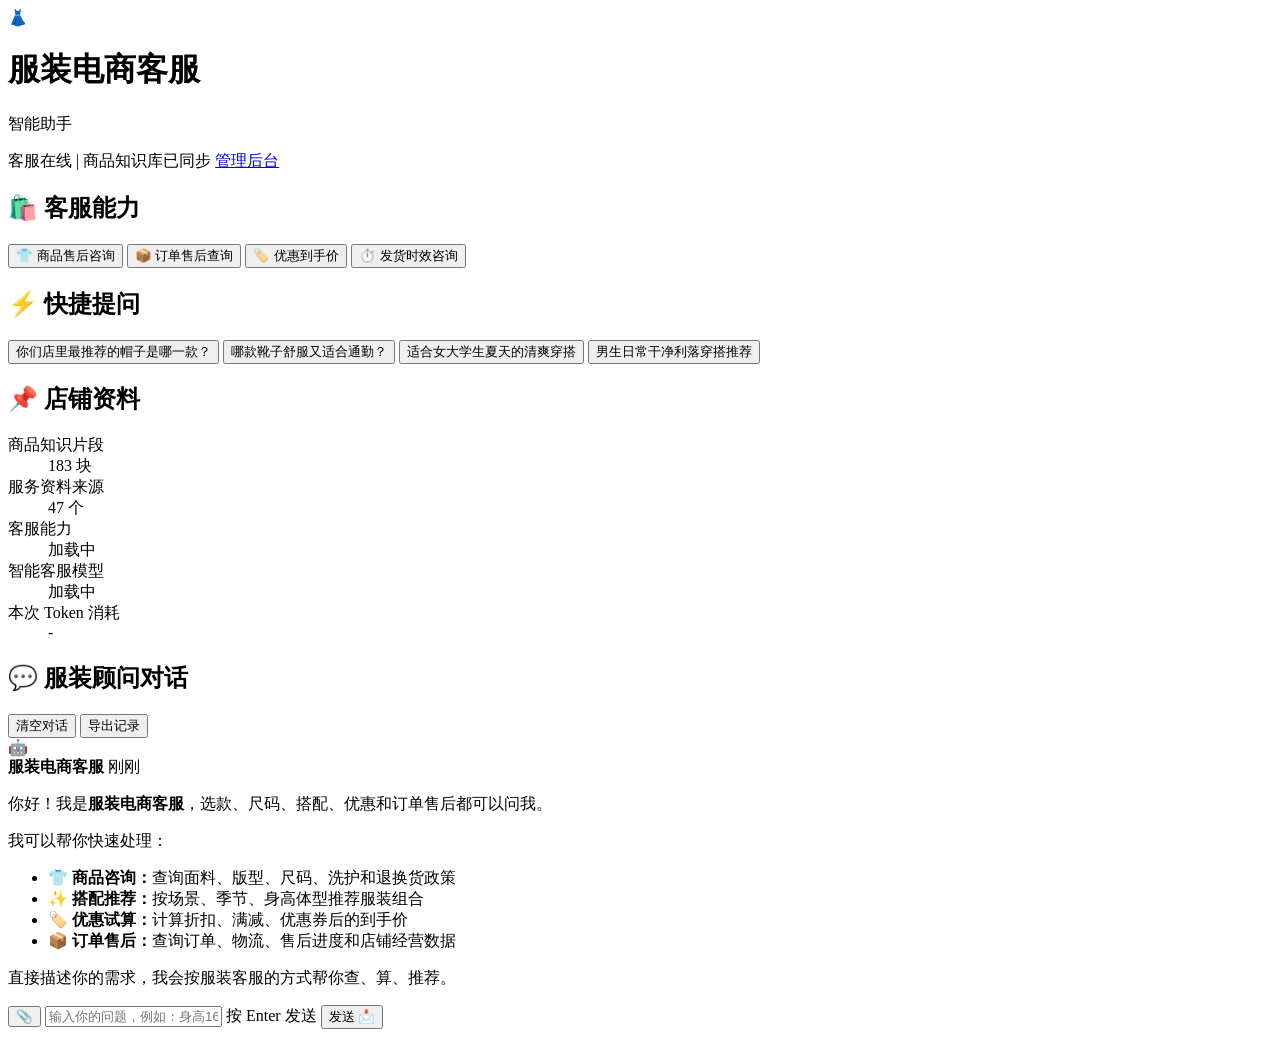
==== app/static/index.html @ fb8857f1 "Initial commit: 服装电商智能客服系统 基于 LangChain + RAG + Agent 的服装电商智能客服系统，支持： - 智能对话（多轮对话、上下文记忆、SSE 流式输出） - " ====
<!doctype html>
<html lang="zh-CN">
  <head>
    <meta charset="utf-8" />
    <meta name="viewport" content="width=device-width, initial-scale=1" />
    <title>服装电商客服 - 智能助手</title>
    <link rel="stylesheet" href="/static/styles.css" />
    <script src="https://cdn.jsdelivr.net/npm/marked/marked.min.js"></script>
  </head>
  <body>
    <main class="shell">
      <header class="topbar">
        <div class="brand">
          <div class="brand-icon">👗</div>
          <div>
            <h1>服装电商客服</h1>
            <p>智能助手</p>
          </div>
        </div>
        <div class="agent-status" id="agentStatus">
          <span class="status-dot"></span>
          <span>客服在线 | 商品知识库已同步</span>
          <a href="/admin" class="admin-link" target="_blank">管理后台</a>
        </div>
      </header>

      <section class="workspace">
        <aside class="sidebar">
          <section class="panel capability-panel">
            <h2>🛍️ 客服能力</h2>
            <button class="nav-item active" data-prompt="查询纯棉T恤的面料、尺码建议和退换货政策">
              <span>👕</span>
              <span>商品售后咨询</span>
            </button>
            <button class="nav-item" data-prompt="查询最近订单量、热销款和售后处理情况">
              <span>📦</span>
              <span>订单售后查询</span>
            </button>
            <button class="nav-item" data-prompt="原价259元的牛仔裤打8折，再用满200减30券，最终多少钱？">
              <span>🏷️</span>
              <span>优惠到手价</span>
            </button>
            <button class="nav-item" data-prompt="帮我确认现在日期，以及今天下单大概什么时候发货">
              <span>⏱️</span>
              <span>发货时效咨询</span>
            </button>
          </section>

          <section class="panel quick-panel">
            <h2>⚡ 快捷提问</h2>
            <button class="quick-item">你们店里最推荐的帽子是哪一款？</button>
            <button class="quick-item">哪款靴子舒服又适合通勤？</button>
            <button class="quick-item">适合女大学生夏天的清爽穿搭</button>
            <button class="quick-item">男生日常干净利落穿搭推荐</button>
          </section>

          <section class="panel stats-panel">
            <h2>📌 店铺资料</h2>
            <dl>
              <div>
                <dt>商品知识片段</dt>
                <dd>183 块</dd>
              </div>
              <div>
                <dt>服务资料来源</dt>
                <dd>47 个</dd>
              </div>
              <div>
                <dt>客服能力</dt>
                <dd id="toolsCount">加载中</dd>
              </div>
              <div>
                <dt>智能客服模型</dt>
                <dd id="modelName">加载中</dd>
              </div>
              <div>
                <dt>本次 Token 消耗</dt>
                <dd id="tokenUsage">-</dd>
              </div>
            </dl>
          </section>
        </aside>

        <section class="chat-card">
          <div class="chat-header">
            <h2>💬 服装顾问对话</h2>
            <div class="chat-actions">
              <button id="clearBtn" type="button">清空对话</button>
              <button id="exportBtn" type="button">导出记录</button>
            </div>
          </div>

          <div class="messages" id="messages" aria-live="polite">
            <article class="message bot-message">
              <div class="avatar">🤖</div>
              <div class="bubble">
                <div class="meta">
                  <strong>服装电商客服</strong>
                  <span>刚刚</span>
                </div>
                <p>你好！我是<strong>服装电商客服</strong>，选款、尺码、搭配、优惠和订单售后都可以问我。</p>
                <p>我可以帮你快速处理：</p>
                <ul>
                  <li><strong>👕 商品咨询：</strong>查询面料、版型、尺码、洗护和退换货政策</li>
                  <li><strong>✨ 搭配推荐：</strong>按场景、季节、身高体型推荐服装组合</li>
                  <li><strong>🏷️ 优惠试算：</strong>计算折扣、满减、优惠券后的到手价</li>
                  <li><strong>📦 订单售后：</strong>查询订单、物流、售后进度和店铺经营数据</li>
                </ul>
                <p class="muted">直接描述你的需求，我会按服装客服的方式帮你查、算、推荐。</p>
              </div>
            </article>
          </div>

          <form class="composer" id="chatForm">
            <input type="file" id="imageInput" accept="image/*" hidden />
            <button type="button" id="uploadBtn" class="upload-btn" title="上传图片">📎</button>
            <input
              id="messageInput"
              name="message"
              autocomplete="off"
              placeholder="输入你的问题，例如：身高165体重52，通勤想买一条显瘦牛仔裤，有推荐吗？"
            />
            <span class="send-hint">按 Enter 发送</span>
            <button type="submit">发送 📩</button>
          </form>
          <div id="imagePreview" class="image-preview" style="display:none">
            <img id="previewImg" src="" alt="预览" />
            <button id="removeImg" type="button" class="remove-img">&times;</button>
          </div>
        </section>
      </section>
    </main>

    <script src="/static/app.js"></script>
  </body>
</html>
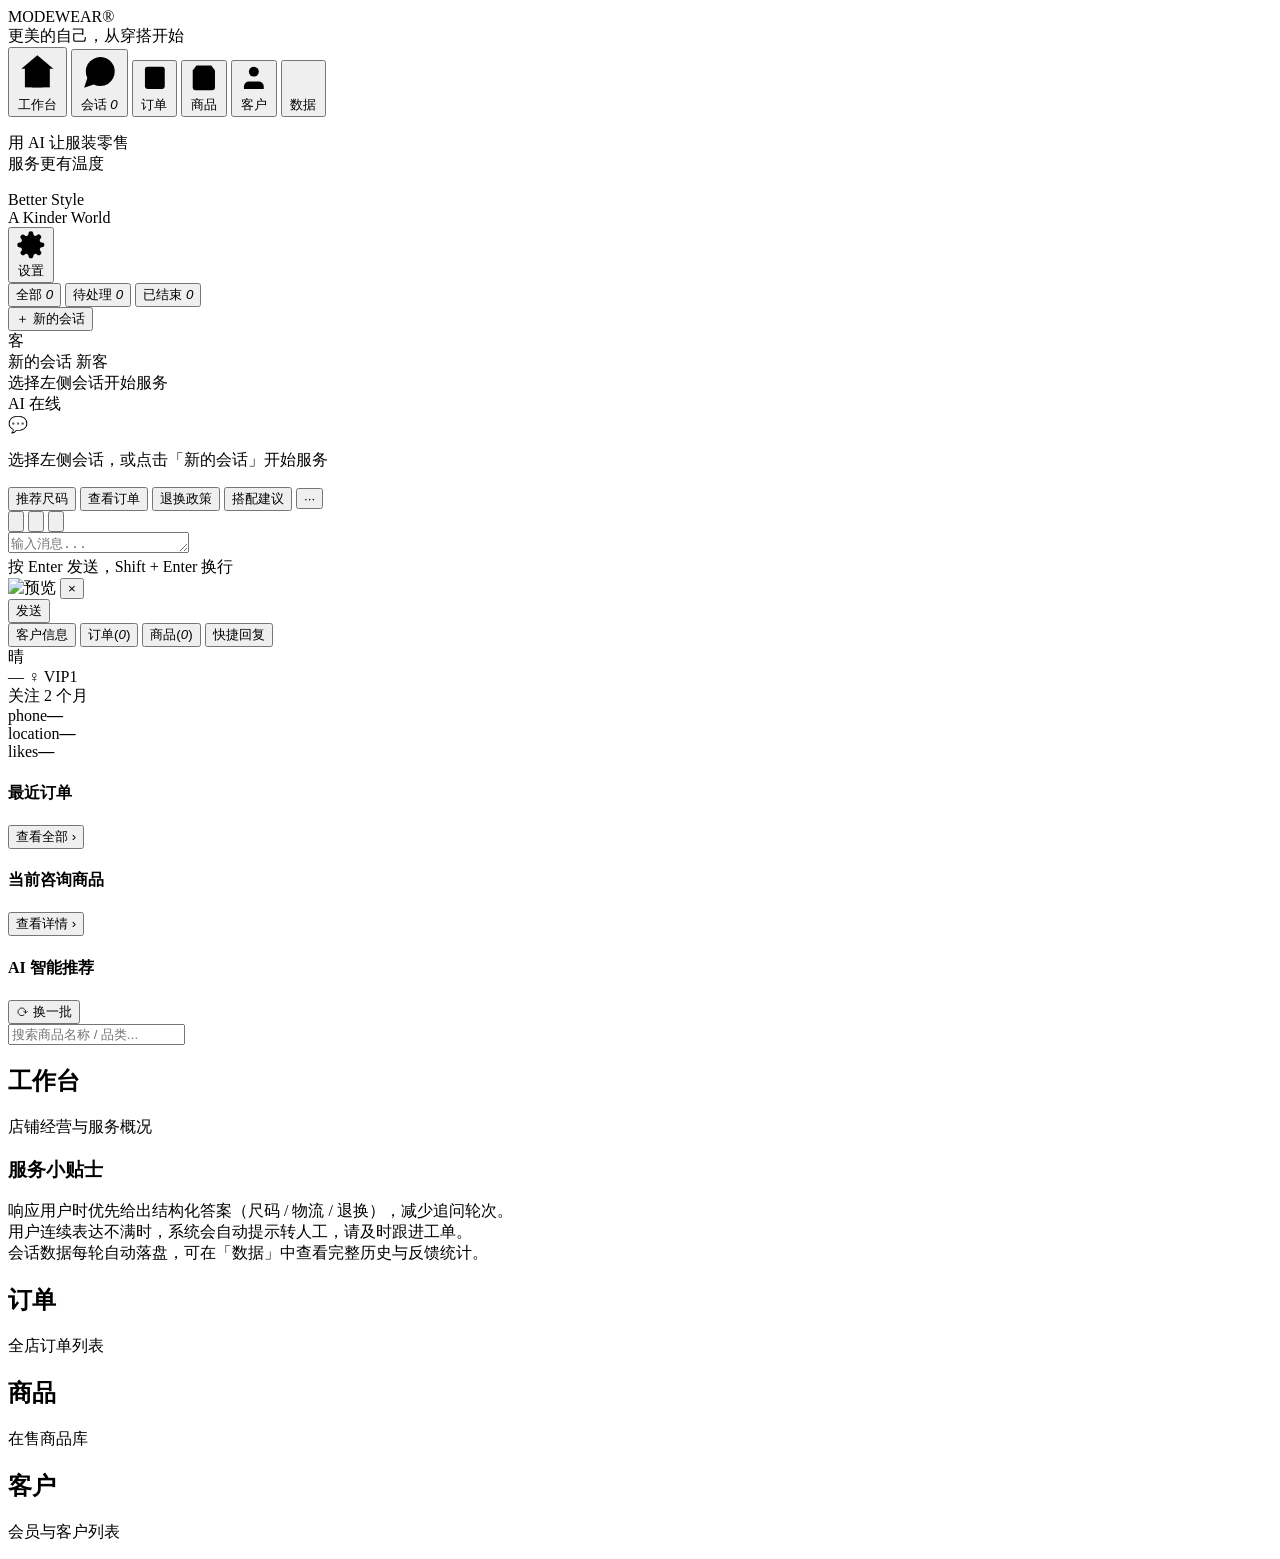
==== commit d9d9f6cf: "feat(ui): 前端重构为 MODEWEAR 风格 AI 客服工作台 - index.html/app.js/styles.css 重构：左侧店铺导航、会话列表分组、   SSE 流式对话、右侧客" ====
--- a/app/static/index.html
+++ b/app/static/index.html
@@ -3,133 +3,239 @@
   <head>
     <meta charset="utf-8" />
     <meta name="viewport" content="width=device-width, initial-scale=1" />
-    <title>服装电商客服 - 智能助手</title>
+    <title>MODEWEAR · AI 客服工作台</title>
     <link rel="stylesheet" href="/static/styles.css" />
-    <script src="https://cdn.jsdelivr.net/npm/marked/marked.min.js"></script>
+    <script src="/static/vendor/marked.min.js"></script>
+    <script src="/static/vendor/purify.min.js"></script>
   </head>
   <body>
-    <main class="shell">
-      <header class="topbar">
+    <div class="app">
+      <!-- ===== 左侧导航栏 ===== -->
+      <aside class="nav-rail">
         <div class="brand">
-          <div class="brand-icon">👗</div>
-          <div>
-            <h1>服装电商客服</h1>
-            <p>智能助手</p>
+          <div class="brand-name">MODEWEAR<span class="reg">®</span></div>
+          <div class="brand-slogan">更美的自己，从穿搭开始</div>
+        </div>
+
+        <nav class="nav-menu">
+          <button class="nav-item" data-nav="dashboard">
+            <svg viewBox="0 0 24 24"><path d="M3 10.5 12 3l9 7.5"/><path d="M5 9.5V21h14V9.5"/><path d="M9 21v-6h6v6"/></svg>
+            <span>工作台</span>
+          </button>
+          <button class="nav-item active" data-nav="chats">
+            <svg viewBox="0 0 24 24"><path d="M21 11.5a8.38 8.38 0 0 1-.9 3.8 8.5 8.5 0 0 1-7.6 4.7 8.38 8.38 0 0 1-3.8-.9L3 21l1.9-5.7a8.38 8.38 0 0 1-.9-3.8 8.5 8.5 0 0 1 4.7-7.6 8.38 8.38 0 0 1 3.8-.9h.5a8.48 8.48 0 0 1 8 8v.5z"/></svg>
+            <span>会话</span>
+            <em class="nav-badge hidden" id="navChatBadge">0</em>
+          </button>
+          <button class="nav-item" data-nav="orders">
+            <svg viewBox="0 0 24 24"><rect x="4" y="3" width="16" height="18" rx="2"/><path d="M8 8h8M8 12h8M8 16h5"/></svg>
+            <span>订单</span>
+          </button>
+          <button class="nav-item" data-nav="products">
+            <svg viewBox="0 0 24 24"><path d="M6 2 3 6v14a2 2 0 0 0 2 2h14a2 2 0 0 0 2-2V6l-3-4z"/><path d="M3 6h18"/><path d="M16 10a4 4 0 0 1-8 0"/></svg>
+            <span>商品</span>
+          </button>
+          <button class="nav-item" data-nav="customers">
+            <svg viewBox="0 0 24 24"><path d="M20 21v-2a4 4 0 0 0-4-4H8a4 4 0 0 0-4 4v2"/><circle cx="12" cy="7" r="4"/></svg>
+            <span>客户</span>
+          </button>
+          <button class="nav-item" data-nav="analytics">
+            <svg viewBox="0 0 24 24"><path d="M4 20V10M10 20V4M16 20v-8M22 20H2"/></svg>
+            <span>数据</span>
+          </button>
+        </nav>
+
+        <div class="nav-bottom">
+          <div class="promo-card">
+            <p>用 AI 让服装零售<br/>服务更有温度</p>
+            <div class="promo-sign">Better Style<br/>A Kinder World</div>
           </div>
+          <button class="nav-item" data-nav="settings">
+            <svg viewBox="0 0 24 24"><circle cx="12" cy="12" r="3"/><path d="M19.4 15a1.65 1.65 0 0 0 .33 1.82l.06.06a2 2 0 1 1-2.83 2.83l-.06-.06a1.65 1.65 0 0 0-1.82-.33 1.65 1.65 0 0 0-1 1.51V21a2 2 0 1 1-4 0v-.09A1.65 1.65 0 0 0 9 19.4a1.65 1.65 0 0 0-1.82.33l-.06.06a2 2 0 1 1-2.83-2.83l.06-.06a1.65 1.65 0 0 0 .33-1.82 1.65 1.65 0 0 0-1.51-1H3a2 2 0 1 1 0-4h.09A1.65 1.65 0 0 0 4.6 9a1.65 1.65 0 0 0-.33-1.82l-.06-.06a2 2 0 1 1 2.83-2.83l.06.06a1.65 1.65 0 0 0 1.82.33H9a1.65 1.65 0 0 0 1-1.51V3a2 2 0 1 1 4 0v.09a1.65 1.65 0 0 0 1 1.51 1.65 1.65 0 0 0 1.82-.33l.06-.06a2 2 0 1 1 2.83 2.83l-.06.06a1.65 1.65 0 0 0-.33 1.82V9a1.65 1.65 0 0 0 1.51 1H21a2 2 0 1 1 0 4h-.09a1.65 1.65 0 0 0-1.51 1z"/></svg>
+            <span>设置</span>
+          </button>
         </div>
-        <div class="agent-status" id="agentStatus">
-          <span class="status-dot"></span>
-          <span>客服在线 | 商品知识库已同步</span>
-          <a href="/admin" class="admin-link" target="_blank">管理后台</a>
-        </div>
-      </header>
-
-      <section class="workspace">
-        <aside class="sidebar">
-          <section class="panel capability-panel">
-            <h2>🛍️ 客服能力</h2>
-            <button class="nav-item active" data-prompt="查询纯棉T恤的面料、尺码建议和退换货政策">
-              <span>👕</span>
-              <span>商品售后咨询</span>
-            </button>
-            <button class="nav-item" data-prompt="查询最近订单量、热销款和售后处理情况">
-              <span>📦</span>
-              <span>订单售后查询</span>
-            </button>
-            <button class="nav-item" data-prompt="原价259元的牛仔裤打8折，再用满200减30券，最终多少钱？">
-              <span>🏷️</span>
-              <span>优惠到手价</span>
-            </button>
-            <button class="nav-item" data-prompt="帮我确认现在日期，以及今天下单大概什么时候发货">
-              <span>⏱️</span>
-              <span>发货时效咨询</span>
-            </button>
+      </aside>
+
+      <!-- ===== 主区域 ===== -->
+      <main class="workspace">
+
+        <!-- ===== 视图：会话（默认） ===== -->
+        <section class="chats-view" id="view-chats">
+          <!-- 会话列表 -->
+          <aside class="conv-panel">
+            <div class="conv-tabs">
+              <button class="conv-tab active" data-filter="all">全部 <i id="cntAll">0</i></button>
+              <button class="conv-tab" data-filter="pending">待处理 <i id="cntPending">0</i></button>
+              <button class="conv-tab" data-filter="closed">已结束 <i id="cntClosed">0</i></button>
+            </div>
+            <div class="conv-list" id="convList"></div>
+            <div class="conv-new">
+              <button id="newConvBtn" class="new-conv-btn">＋ 新的会话</button>
+            </div>
+          </aside>
+
+          <!-- 对话区 -->
+          <section class="chat-panel">
+            <header class="chat-header" id="chatHeader">
+              <div class="peer-avatar" id="peerAvatar">客</div>
+              <div class="peer-meta">
+                <div class="peer-name-row">
+                  <span class="peer-name" id="peerName">新的会话</span>
+                  <span class="badge badge-new hidden" id="peerBadge">新客</span>
+                </div>
+                <div class="peer-sub" id="peerSub">选择左侧会话开始服务</div>
+              </div>
+              <div class="peer-online"><span class="dot"></span>AI 在线</div>
+            </header>
+
+            <div class="messages" id="messages" aria-live="polite">
+              <div class="empty-hint" id="emptyHint">
+                <div class="empty-icon">💬</div>
+                <p>选择左侧会话，或点击「新的会话」开始服务</p>
+              </div>
+            </div>
+
+            <div class="quick-chips" id="quickChips">
+              <button class="chip" data-msg="请根据我的身高体重推荐这条连衣裙的尺码">推荐尺码</button>
+              <button class="chip" data-msg="帮我查看一下我的订单">查看订单</button>
+              <button class="chip" data-msg="你们的退换货政策是怎样的？">退换政策</button>
+              <button class="chip" data-msg="这条裙子有什么搭配建议？">搭配建议</button>
+              <button class="chip chip-more" id="moreChips" title="更多">···</button>
+            </div>
+
+            <form class="composer" id="composer">
+              <div class="composer-tools">
+                <button type="button" class="tool-btn" id="uploadBtn" title="上传图片">
+                  <svg viewBox="0 0 24 24"><path d="M12 5v14M5 12h14"/></svg>
+                </button>
+                <button type="button" class="tool-btn" id="imageBtn" title="上传图片">
+                  <svg viewBox="0 0 24 24"><rect x="3" y="3" width="18" height="18" rx="2"/><circle cx="8.5" cy="8.5" r="1.5"/><path d="m21 15-5-5L5 21"/></svg>
+                </button>
+                <button type="button" class="tool-btn" id="productBtn" title="插入当前咨询商品">
+                  <svg viewBox="0 0 24 24"><path d="M20.59 13.41 13.42 20.6a2 2 0 0 1-2.83 0L2 12V2h10l8.59 8.59a2 2 0 0 1 0 2.82z"/><circle cx="7" cy="7" r="1"/></svg>
+                </button>
+                <input type="file" id="imageInput" accept="image/jpeg,image/png,image/gif,image/webp" hidden />
+              </div>
+              <textarea id="messageInput" rows="1" placeholder="输入消息..." ></textarea>
+              <div class="composer-footer">
+                <span class="composer-hint">按 Enter 发送，Shift + Enter 换行</span>
+                <div id="imagePreview" class="image-preview hidden">
+                  <img id="previewImg" alt="预览" />
+                  <button type="button" id="removeImg" class="remove-img">&times;</button>
+                </div>
+                <button type="submit" class="send-btn" id="sendBtn">发送</button>
+              </div>
+            </form>
           </section>
 
-          <section class="panel quick-panel">
-            <h2>⚡ 快捷提问</h2>
-            <button class="quick-item">你们店里最推荐的帽子是哪一款？</button>
-            <button class="quick-item">哪款靴子舒服又适合通勤？</button>
-            <button class="quick-item">适合女大学生夏天的清爽穿搭</button>
-            <button class="quick-item">男生日常干净利落穿搭推荐</button>
-          </section>
-
-          <section class="panel stats-panel">
-            <h2>📌 店铺资料</h2>
-            <dl>
-              <div>
-                <dt>商品知识片段</dt>
-                <dd>183 块</dd>
-              </div>
-              <div>
-                <dt>服务资料来源</dt>
-                <dd>47 个</dd>
-              </div>
-              <div>
-                <dt>客服能力</dt>
-                <dd id="toolsCount">加载中</dd>
-              </div>
-              <div>
-                <dt>智能客服模型</dt>
-                <dd id="modelName">加载中</dd>
-              </div>
-              <div>
-                <dt>本次 Token 消耗</dt>
-                <dd id="tokenUsage">-</dd>
-              </div>
-            </dl>
-          </section>
-        </aside>
-
-        <section class="chat-card">
-          <div class="chat-header">
-            <h2>💬 服装顾问对话</h2>
-            <div class="chat-actions">
-              <button id="clearBtn" type="button">清空对话</button>
-              <button id="exportBtn" type="button">导出记录</button>
+          <!-- 右侧上下文面板 -->
+          <aside class="context-panel">
+            <div class="ctx-tabs">
+              <button class="ctx-tab active" data-ctx="customer">客户信息</button>
+              <button class="ctx-tab" data-ctx="orders">订单(<i id="cntOrders">0</i>)</button>
+              <button class="ctx-tab" data-ctx="products">商品(<i id="cntProducts">0</i>)</button>
+              <button class="ctx-tab" data-ctx="replies">快捷回复</button>
+            </div>
+
+            <div class="ctx-body">
+              <!-- 客户信息 -->
+              <div class="ctx-pane active" id="pane-customer">
+                <div class="skeleton" id="ctxSkeleton">
+                  <div class="sk-line w60"></div><div class="sk-line w90"></div><div class="sk-line w80"></div>
+                </div>
+                <div class="hidden" id="customerContent">
+                  <div class="customer-card">
+                    <div class="customer-head">
+                      <div class="customer-avatar" id="cAvatar">晴</div>
+                      <div class="customer-title">
+                        <span class="customer-name" id="cName">—</span>
+                        <span class="gender-icon" id="cGender">♀</span>
+                        <span class="badge badge-vip" id="cVip">VIP1</span>
+                      </div>
+                      <span class="customer-follow" id="cFollow">关注 2 个月</span>
+                    </div>
+                    <div class="customer-lines">
+                      <div class="c-line"><span>phone</span><b id="cPhone">—</b></div>
+                      <div class="c-line"><span>location</span><b id="cLocation">—</b></div>
+                      <div class="c-line"><span>likes</span><b id="cStyles">—</b></div>
+                    </div>
+                    <div class="tag-row" id="cTags"></div>
+                  </div>
+
+                  <div class="section-head">
+                    <h4>最近订单</h4>
+                    <button class="link-btn" data-goto="orders">查看全部 ›</button>
+                  </div>
+                  <div id="recentOrders"></div>
+
+                  <div class="section-head">
+                    <h4>当前咨询商品</h4>
+                    <button class="link-btn" data-goto="products">查看详情 ›</button>
+                  </div>
+                  <div class="current-product" id="currentProduct"></div>
+
+                  <div class="section-head">
+                    <h4>AI 智能推荐</h4>
+                    <button class="link-btn" id="shuffleRec">⟳ 换一批</button>
+                  </div>
+                  <div class="rec-grid" id="recGrid"></div>
+                </div>
+              </div>
+
+              <!-- 订单 -->
+              <div class="ctx-pane" id="pane-orders">
+                <div id="orderList" class="order-list"></div>
+              </div>
+
+              <!-- 商品 -->
+              <div class="ctx-pane" id="pane-products">
+                <input class="ctx-search" id="productSearch" placeholder="搜索商品名称 / 品类..." />
+                <div id="productList" class="product-mini-list"></div>
+              </div>
+
+              <!-- 快捷回复 -->
+              <div class="ctx-pane" id="pane-replies">
+                <div id="replyList" class="reply-list"></div>
+              </div>
+            </div>
+          </aside>
+        </section>
+
+        <!-- ===== 视图：工作台 ===== -->
+        <section class="page-view hidden" id="view-dashboard">
+          <header class="page-header"><h2>工作台</h2><p>店铺经营与服务概况</p></header>
+          <div class="stat-cards" id="statCards"></div>
+          <div class="page-section">
+            <h3>服务小贴士</h3>
+            <div class="tips">
+              <div class="tip">响应用户时优先给出结构化答案（尺码 / 物流 / 退换），减少追问轮次。</div>
+              <div class="tip">用户连续表达不满时，系统会自动提示转人工，请及时跟进工单。</div>
+              <div class="tip">会话数据每轮自动落盘，可在「数据」中查看完整历史与反馈统计。</div>
             </div>
           </div>
-
-          <div class="messages" id="messages" aria-live="polite">
-            <article class="message bot-message">
-              <div class="avatar">🤖</div>
-              <div class="bubble">
-                <div class="meta">
-                  <strong>服装电商客服</strong>
-                  <span>刚刚</span>
-                </div>
-                <p>你好！我是<strong>服装电商客服</strong>，选款、尺码、搭配、优惠和订单售后都可以问我。</p>
-                <p>我可以帮你快速处理：</p>
-                <ul>
-                  <li><strong>👕 商品咨询：</strong>查询面料、版型、尺码、洗护和退换货政策</li>
-                  <li><strong>✨ 搭配推荐：</strong>按场景、季节、身高体型推荐服装组合</li>
-                  <li><strong>🏷️ 优惠试算：</strong>计算折扣、满减、优惠券后的到手价</li>
-                  <li><strong>📦 订单售后：</strong>查询订单、物流、售后进度和店铺经营数据</li>
-                </ul>
-                <p class="muted">直接描述你的需求，我会按服装客服的方式帮你查、算、推荐。</p>
-              </div>
-            </article>
-          </div>
-
-          <form class="composer" id="chatForm">
-            <input type="file" id="imageInput" accept="image/*" hidden />
-            <button type="button" id="uploadBtn" class="upload-btn" title="上传图片">📎</button>
-            <input
-              id="messageInput"
-              name="message"
-              autocomplete="off"
-              placeholder="输入你的问题，例如：身高165体重52，通勤想买一条显瘦牛仔裤，有推荐吗？"
-            />
-            <span class="send-hint">按 Enter 发送</span>
-            <button type="submit">发送 📩</button>
-          </form>
-          <div id="imagePreview" class="image-preview" style="display:none">
-            <img id="previewImg" src="" alt="预览" />
-            <button id="removeImg" type="button" class="remove-img">&times;</button>
-          </div>
-        </section>
-      </section>
-    </main>
+        </section>
+
+        <!-- ===== 视图：订单 ===== -->
+        <section class="page-view hidden" id="view-orders">
+          <header class="page-header"><h2>订单</h2><p>全店订单列表</p></header>
+          <div id="pageOrders" class="order-list wide"></div>
+        </section>
+
+        <!-- ===== 视图：商品 ===== -->
+        <section class="page-view hidden" id="view-products">
+          <header class="page-header"><h2>商品</h2><p>在售商品库</p></header>
+          <div id="pageProducts" class="product-grid-page"></div>
+        </section>
+
+        <!-- ===== 视图：客户 ===== -->
+        <section class="page-view hidden" id="view-customers">
+          <header class="page-header"><h2>客户</h2><p>会员与客户列表</p></header>
+          <div id="pageCustomers" class="customer-grid"></div>
+        </section>
+
+      </main>
+    </div>
 
     <script src="/static/app.js"></script>
   </body>
